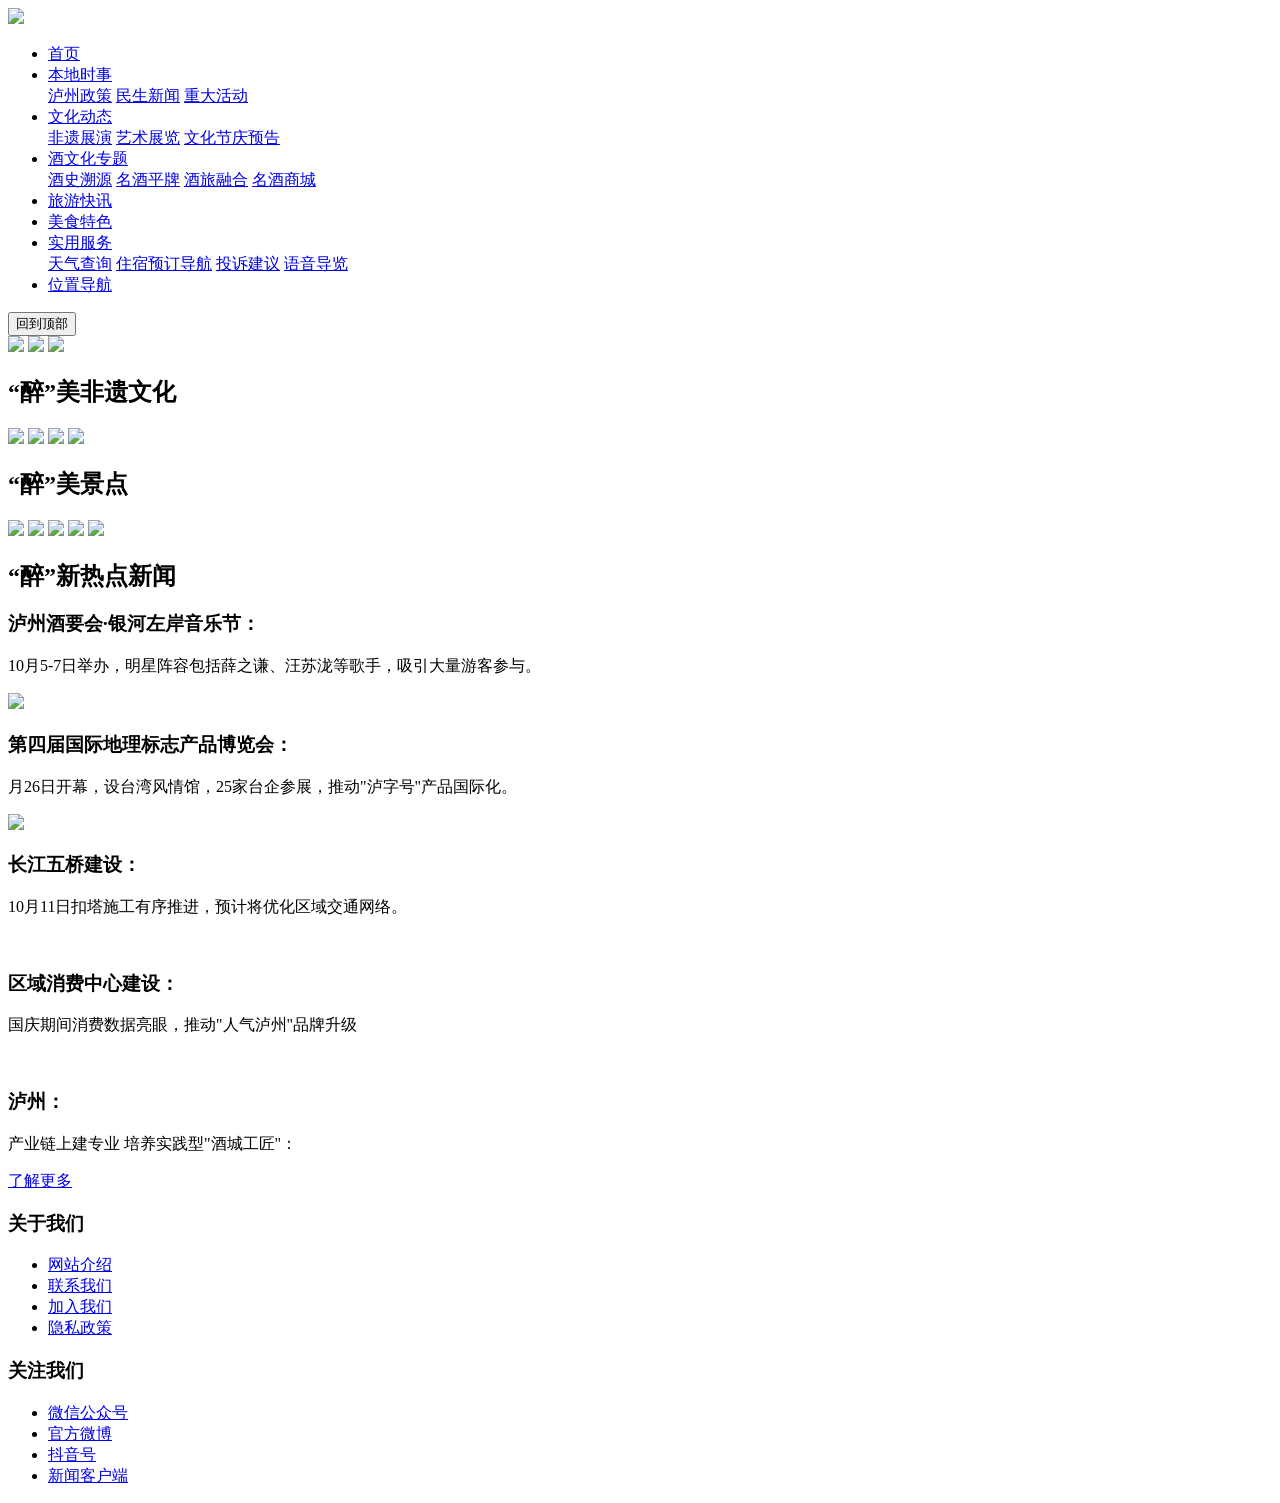
==== index.html @ 80a8ec39 "Add files via upload" ====
<!DOCTYPE html>
<html>
<head>
  <meta charset="utf-8" />
  <title>我的家乡泸州</title>
  <link rel="stylesheet" href="css/style1.css">
</head>

<body>
  

  <div class="header">
    <div id="logo">
      <img src="img/logo.jpg" />
    </div>
    <div id="menu">
      <ul>
        <li class="active"><a href="#">首页</a></li>
        <li><a href="#">本地时事</a>
          <div class="dropdown-content">
            <a href="#">泸州政策</a>
            <a href="#">民生新闻</a>
            <a href="#">重大活动</a>
          </div>
        </li>
        <li><a href="#">文化动态</a>
          <div class="dropdown-content">
            <a href="#">非遗展演</a>
            <a href="#">艺术展览</a>
            <a href="#">文化节庆预告</a>
          </div>
        </li>

        <li><a href="#">酒文化专题</a>
          <div class="dropdown-content">
            <a href="#">酒史溯源</a>
            <a href="#">名酒平牌</a>
            <a href="#">酒旅融合</a>
            <a href="#">名酒商城</a>
          </div>
        </li>
        <li><a href="#">旅游快讯</a></li>
        <li><a href="#">美食特色</a></li>
        <li><a href="#">实用服务</a>
          <div class="dropdown-content">
            <a href="#">天气查询</a>
            <a href="#">住宿预订导航</a>
            <a href="#">投诉建议</a>
            <a href="#">语音导览</a>
          </div>
        </li>
        <li><a href="#">位置导航</a></li>
      </ul>
    </div>
  </div>
<button id="goTop" >回到顶部</button>
  <div class="slider">
    <div class="slides">
      <img src="img/luzhoulaojiao.png" />
      <img src="img/yanhua.jpg" />
      <img src="img/yinyuejie.jpg" />
    </div>
  </div>

  <div class="cultural-container">
    <h2 class="cultural-title">“醉”美非遗文化</h2>
    <div class="cultural">
      <div class="imfeiyi">
        <img src="img/laojiaojiu.jpg" />
        <img src="img/youzhisan.jpg" />
        <img src="img/b4cc32f3ae7ab6ab8ab278a510dfec4.jpg" />
        <a href="index2.html">
          <img src="img/a1a43e0ed096597790162cbc3f86e03.jpg" />
        </a>
      </div>
    </div>
  </div>

  <div class="cultural-container">
    <h2 class="cultural-title">“醉”美景点</h2>
    <div class="cultural">
      <div class="imfeiyi">
        <img src="img/jinlongsi.jpg" />
        <img src="img/zhonggulou.jpg" />
        <img src="img/shike.jpg" />
        <img src="img/zhongshan.jpg" />
        <a href="index3.html">
          <img src="img/liaojie.jpg" />
        </a>
      </div>
    </div>
  </div>

  <div class="xinwen-container">
    <h2 class="news-title">“醉”新热点新闻</h2>
    <div class="xinwen">
      <div class="xinwen1">
        <p>
        <h3>泸州酒要会·银河左岸音乐节‌：</h3>10月5-7日举办，明星阵容包括薛之谦、汪苏泷等歌手，吸引大量游客参与。‌</p>
        <img src="img/xinwen.jpg" />
      </div>

      <div class="xinwen2">
        <p>
        <h3>第四届国际地理标志产品博览会‌：</h3>月26日开幕，设台湾风情馆，25家台企参展，推动"泸字号"产品国际化。‌</p>
        <img src="img/xinwen2.jpg" />
      </div>

      <div class="xinwen3">
        <h3>长江五桥建设‌：</h3>
        <p>10月11日扣塔施工有序推进，预计将优化区域交通网络。‌‌</p>
        <br />
        <p>
        <h3>区域消费中心建设‌：</h3>国庆期间消费数据亮眼，推动"人气泸州"品牌升级</p>
        <br />
        <p>
        <h3>泸州：</h3>产业链上建专业 培养实践型"酒城工匠"：
        </p>
      </div>

      <div class="vertical-button">
        <a href="#">了解更多</a>
      </div>
    </div>
  </div>

  <div class="footer">
    <div class="footer-section">
      <h3>关于我们</h3>
      <ul>
        <li><a href="#">网站介绍</a></li>
        <li><a href="#">联系我们</a></li>
        <li><a href="#">加入我们</a></li>
        <li><a href="#">隐私政策</a></li>
      </ul>
    </div>
    <div class="footer-section">
      <h3>关注我们</h3>
      <ul>
        <li><a href="#">微信公众号</a></li>
        <li><a href="#">官方微博</a></li>
        <li><a href="#">抖音号</a></li>
        <li><a href="#">新闻客户端</a></li>
      </ul>
    </div>
  </div>


  <script src="js/script1.js"></script>
</body>
</html>
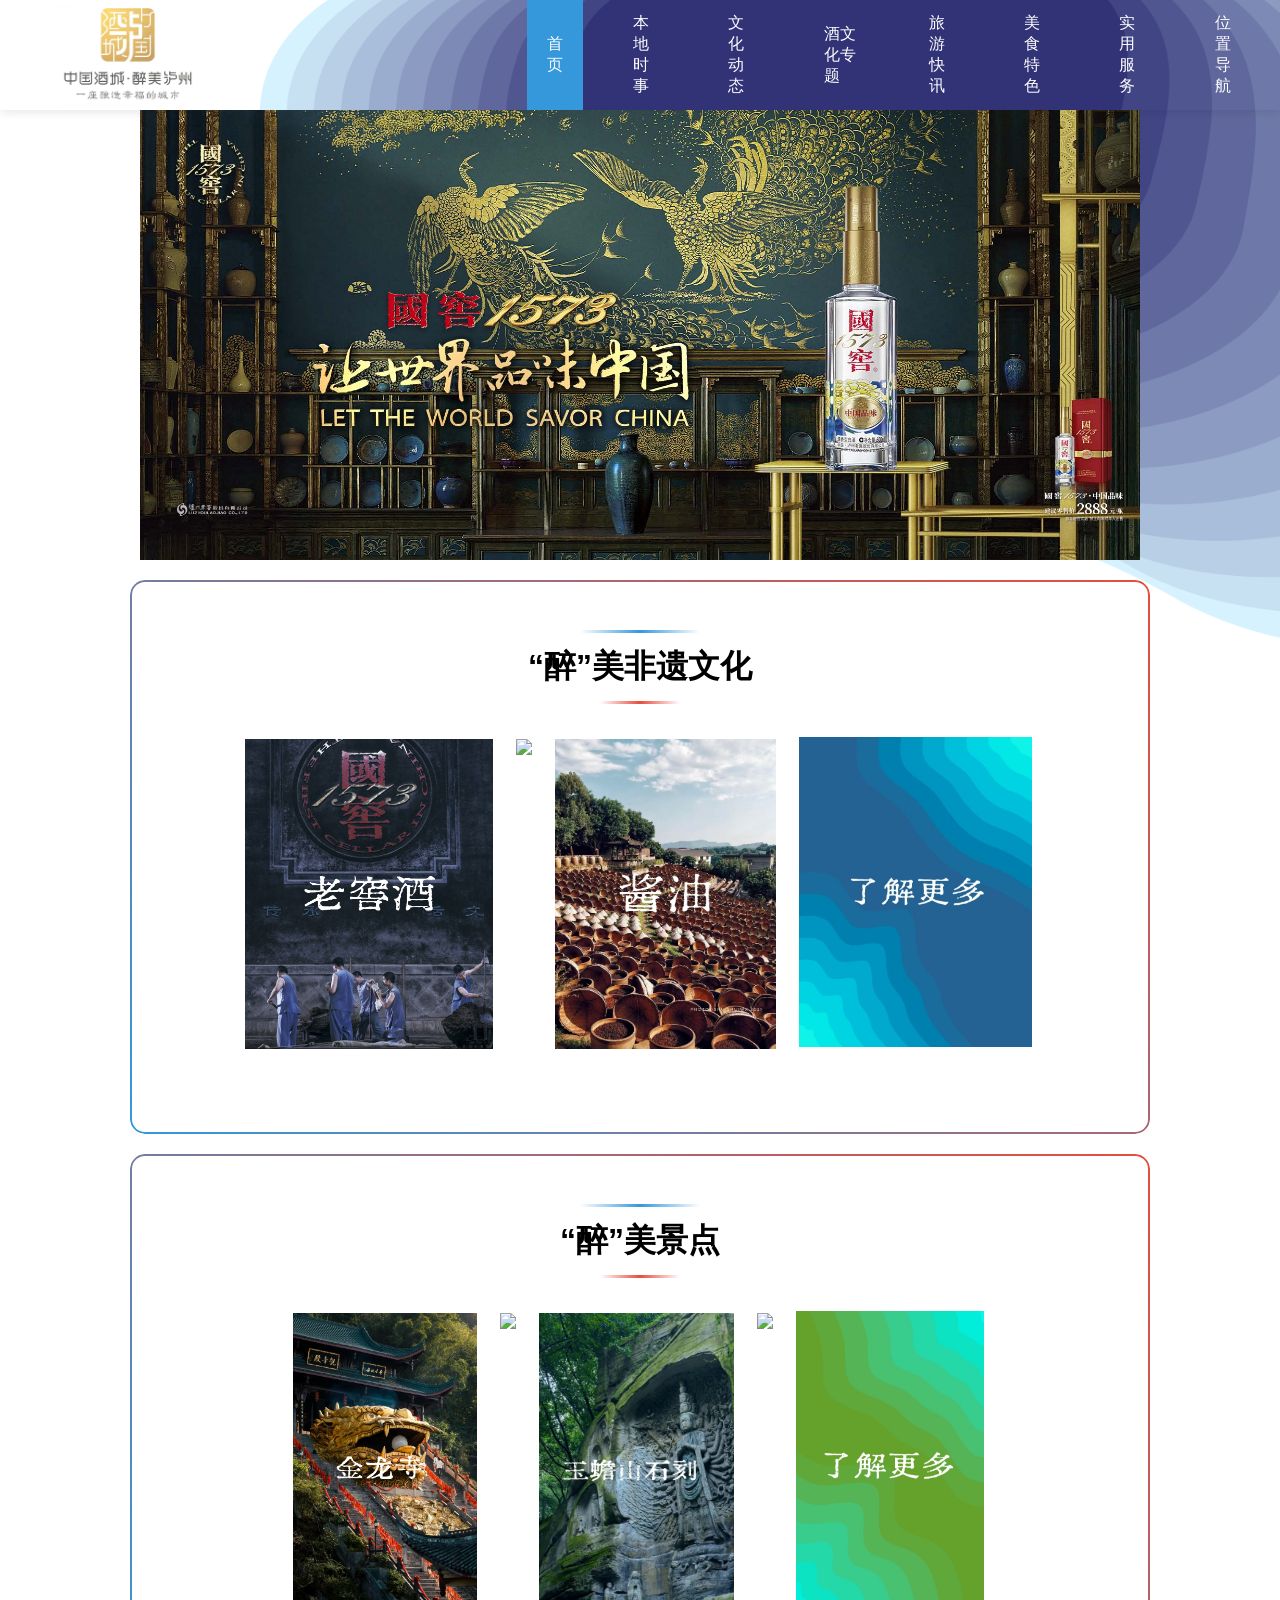
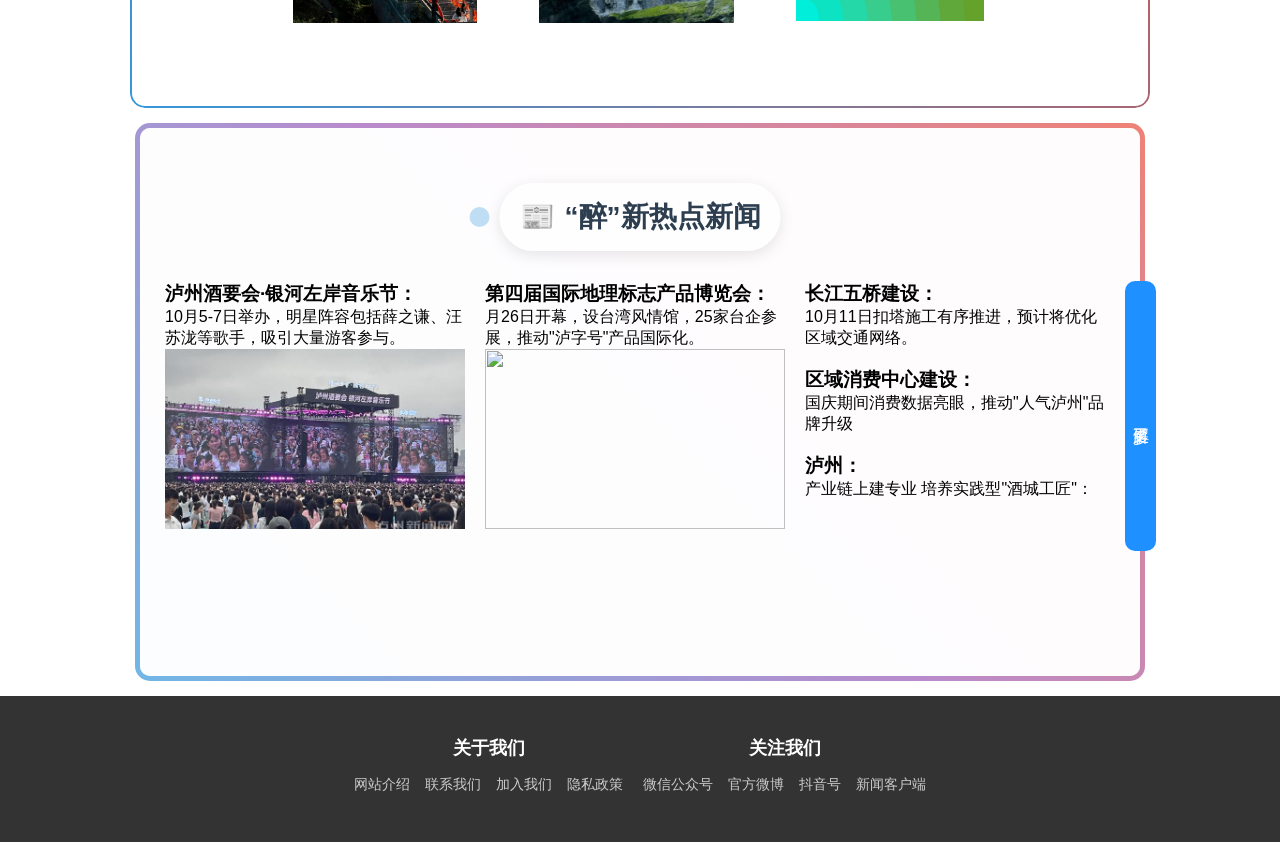
==== commit 802ddb75: "Update index.html" ====
--- a/index.html
+++ b/index.html
@@ -3,7 +3,7 @@
 <head>
   <meta charset="utf-8" />
   <title>我的家乡泸州</title>
-  <link rel="stylesheet" href="css/style1.css">
+  <link rel="stylesheet" href="shixun001/css/style1.css">
 </head>
 
 <body>
@@ -11,7 +11,7 @@
 
   <div class="header">
     <div id="logo">
-      <img src="img/logo.jpg" />
+      <img src="shixun001/img/logo.jpg" />
     </div>
     <div id="menu">
       <ul>
@@ -56,9 +56,9 @@
 <button id="goTop" >回到顶部</button>
   <div class="slider">
     <div class="slides">
-      <img src="img/luzhoulaojiao.png" />
-      <img src="img/yanhua.jpg" />
-      <img src="img/yinyuejie.jpg" />
+      <img src="shixun001/img/luzhoulaojiao.png" />
+      <img src="shixun001/img/yanhua.jpg" />
+      <img src="shixun001/img/yinyuejie.jpg" />
     </div>
   </div>
 
@@ -66,11 +66,11 @@
     <h2 class="cultural-title">“醉”美非遗文化</h2>
     <div class="cultural">
       <div class="imfeiyi">
-        <img src="img/laojiaojiu.jpg" />
-        <img src="img/youzhisan.jpg" />
-        <img src="img/b4cc32f3ae7ab6ab8ab278a510dfec4.jpg" />
+        <img src="shixun001/img/laojiaojiu.jpg" />
+        <img src="shixun001/img/youzhisan.jpg" />
+        <img src="shixun001/img/b4cc32f3ae7ab6ab8ab278a510dfec4.jpg" />
         <a href="index2.html">
-          <img src="img/a1a43e0ed096597790162cbc3f86e03.jpg" />
+          <img src="shixun001/img/a1a43e0ed096597790162cbc3f86e03.jpg" />
         </a>
       </div>
     </div>
@@ -80,12 +80,12 @@
     <h2 class="cultural-title">“醉”美景点</h2>
     <div class="cultural">
       <div class="imfeiyi">
-        <img src="img/jinlongsi.jpg" />
-        <img src="img/zhonggulou.jpg" />
-        <img src="img/shike.jpg" />
-        <img src="img/zhongshan.jpg" />
+        <img src="shixun001/img/jinlongsi.jpg" />
+        <img src="shixun001/img/zhonggulou.jpg" />
+        <img src="shixun001/img/shike.jpg" />
+        <img src="shixun001/img/zhongshan.jpg" />
         <a href="index3.html">
-          <img src="img/liaojie.jpg" />
+          <img src="shixun001/img/liaojie.jpg" />
         </a>
       </div>
     </div>
@@ -97,13 +97,13 @@
       <div class="xinwen1">
         <p>
         <h3>泸州酒要会·银河左岸音乐节‌：</h3>10月5-7日举办，明星阵容包括薛之谦、汪苏泷等歌手，吸引大量游客参与。‌</p>
-        <img src="img/xinwen.jpg" />
+        <img src="shixun001/img/xinwen.jpg" />
       </div>
 
       <div class="xinwen2">
         <p>
         <h3>第四届国际地理标志产品博览会‌：</h3>月26日开幕，设台湾风情馆，25家台企参展，推动"泸字号"产品国际化。‌</p>
-        <img src="img/xinwen2.jpg" />
+        <img src="shixun001/img/xinwen2.jpg" />
       </div>
 
       <div class="xinwen3">
@@ -146,6 +146,6 @@
   </div>
 
 
-  <script src="js/script1.js"></script>
+  <script src="./js/script1.js"></script>
 </body>
-</html>+</html>
--- a/shixun001/css/style1.css
+++ b/shixun001/css/style1.css
@@ -0,0 +1,444 @@
+
+			* {
+				margin: 0;
+				padding: 0;
+				box-sizing: border-box;
+			}
+
+			body {
+				background-image: url("../img/bacg.jpg");
+				background-repeat: no-repeat;
+				background-size: cover;
+				background-attachment: fixed;
+			}
+
+			.header {
+				display: flex;
+				align-items: center;
+				padding: 0 20px;
+				box-shadow: 0 2px 10px rgba(0, 0, 0, 0.1);
+				height: 110px;
+			}
+
+			#logo img {
+				height: 100px;
+				width: auto;
+				margin-top: 6px;
+				margin-left: 40px;
+			}
+
+			#menu {
+				display: flex;
+				height: 100%;
+				margin-left: 300px;
+			}
+
+			#menu ul {
+				display: flex;
+				list-style: none;
+				height: 100%;
+			}
+
+			#menu li {
+				position: relative;
+				height: 100%;
+				margin-left: 30px;
+			}
+
+			#menu li a {
+				display: flex;
+				align-items: center;
+				height: 100%;
+				padding: 0 20px;
+				color: #ffffff;
+				text-decoration: none;
+				font-size: 16px;
+				font-weight: 500;
+
+
+			}
+			#goTop{
+				display: none;position: fixed;
+				right: 40px;bottom: 50px;
+				padding: 10px 16px;
+				border: none;
+				background: #3498db;
+				color: white;
+				border-radius: 6px;cursor: pointer;
+				font-size:14px;
+			}
+
+			#menu li a:hover {
+				background-color: #34495e;
+				color: #3498db;
+			}
+
+			#menu li.active a {
+				background-color: #3498db;
+				color: white;
+			}
+
+			#menu .dropdown-content {
+				display: none;
+				position: absolute;
+				top: 70px;
+				left: 0;
+				background-color: #f9f9f9;
+				min-width: 180px;
+				box-shadow: 0 8px 16px rgba(0, 0, 0, 0.1);
+				z-index: 1;
+			}
+
+			#menu .dropdown-content a {
+				color: #2c3e50;
+				padding: 12px 16px;
+				text-decoration: none;
+				display: block;
+				height: auto;
+			}
+
+			#menu .dropdown-content a:hover {
+				background-color: #ddd;
+				color: #3498db;
+			}
+
+			#menu li:hover .dropdown-content {
+				display: block;
+			}
+
+			.slider {
+				width: 1000px;
+				height: 450px;
+				overflow: hidden;
+				margin: 0 auto;
+			}
+
+			.slides {
+				display: flex;
+				width: 300%;
+				animation: slide 10s infinite;
+			}
+
+			.slides img {
+				width: 33.33%;
+				height: 100%;
+				object-fit: cover;
+			}
+
+			@keyframes slide {
+
+				0%,
+				30% {
+					transform: translateX(0);
+				}
+
+				33%,
+				63% {
+					transform: translateX(-33.33%);
+				}
+
+				66%,
+				96% {
+					transform: translateX(-66.66%);
+				}
+
+				100% {
+					transform: translateX(0);
+				}
+			}
+
+
+			.cultural-title {
+				font-size: 32px;
+				font-family: "Microsoft YaHei", sans-serif;
+				text-align: center;
+				margin: 30px 0;
+				padding: 15px 0;
+				position: relative;
+
+			}
+
+			.cultural-title::before {
+				content: "";
+				position: absolute;
+				top: 0;
+				left: 50%;
+				transform: translateX(-50%);
+				width: 120px;
+				height: 3px;
+				background: linear-gradient(to right, transparent, #3498db, transparent);
+			}
+
+			.cultural-title::after {
+				content: "";
+				position: absolute;
+				bottom: 0;
+				left: 50%;
+				transform: translateX(-50%);
+				width: 80px;
+				height: 3px;
+				background: linear-gradient(to right, transparent, #e74c3c, transparent);
+			}
+
+
+			.news-title {
+				font-size: 28px;
+				font-family: "Microsoft YaHei", sans-serif;
+				text-align: center;
+				margin: 30px 0;
+				padding: 15px 20px;
+				position: relative;
+				color: #2c3e50;
+				background-color: rgba(255, 255, 255, 0.7);
+				border-radius: 50px;
+				display: inline-block;
+				left: 50%;
+				transform: translateX(-50%);
+				box-shadow: 0 4px 15px rgba(0, 0, 0, 0.1);
+			}
+
+			.news-title::before {
+				content: "📰";
+				margin-right: 10px;
+			}
+
+			.news-title::after {
+				content: "";
+				position: absolute;
+				top: 50%;
+				left: -30px;
+				width: 20px;
+				height: 20px;
+				background-color: #3498db;
+				border-radius: 50%;
+				transform: translateY(-50%);
+				opacity: 0.3;
+				animation: pulse 2s infinite;
+			}
+
+			@keyframes pulse {
+				0% {
+					transform: translateY(-50%) scale(1);
+				}
+
+				50% {
+					transform: translateY(-50%) scale(1.5);
+				}
+
+				100% {
+					transform: translateY(-50%) scale(1);
+				}
+			}
+
+
+			.cultural-container {
+				margin: 20px auto;
+				width: 1020px;
+				padding: 20px;
+				position: relative;
+			}
+
+			.cultural-container::before {
+				content: "";
+				position: absolute;
+				top: 0;
+				left: 0;
+				right: 0;
+				bottom: 0;
+				border: 2px solid transparent;
+				background: linear-gradient(45deg, #3498db, #e74c3c) border-box;
+				-webkit-mask: linear-gradient(#fff 0 0) padding-box,
+					linear-gradient(#fff 0 0);
+				-webkit-mask-composite: destination-out;
+				mask-composite: exclude;
+				border-radius: 15px;
+				pointer-events: none;
+				z-index: -1;
+			}
+
+
+			.xinwen-container {
+				width: 1000px;
+				margin: 20px auto;
+				padding: 25px;
+				position: relative;
+				background-color: rgba(255, 255, 255, 0.8);
+				border-radius: 10px;
+			}
+
+			.xinwen-container::before {
+				content: "";
+				position: absolute;
+				top: -5px;
+				left: -5px;
+				right: -5px;
+				bottom: -5px;
+				background: linear-gradient(45deg, #3498db, #9b59b6, #e74c3c);
+				border-radius: 15px;
+				z-index: -1;
+				opacity: 0.7;
+			}
+
+			.xinwen-container::after {
+				content: "";
+				position: absolute;
+				top: 0;
+				left: 0;
+				right: 0;
+				bottom: 0;
+				background-color: rgba(255, 255, 255, 0.9);
+				border-radius: 10px;
+				z-index: -1;
+			}
+
+
+			.cultural {
+				margin: 10px auto;
+				width: 1000px;
+				height: 370px;
+			}
+
+			.cultural p {
+				font-size: 30px;
+				font-family: "Microsoft YaHei", sans-serif;
+				text-align: center;
+			}
+
+			.imfeiyi {
+				display: flex;
+				margin-bottom: 15px;
+				align-items: center;
+				height: 300px;
+				justify-content: center;
+			}
+
+			.imfeiyi img {
+				margin-right: 23px;
+				margin-top: 20px;
+				height: 310px;
+				transition: transform 0.3s ease;
+				cursor: pointer;
+			}
+
+			.imfeiyi img:hover {
+				transform: scale(1.09);
+				box-shadow: 0 5px 15px rgba(0, 0, 0, 0.3);
+			}
+
+			.xinwen {
+				width: 1000px;
+				height: 370px;
+				margin: 0 auto;
+				font-family: "Microsoft YaHei", sans-serif;
+			}
+
+			.xinwen>p {
+				font-size: 20px;
+				font-weight: bold;
+				margin-bottom: 15px;
+				color: #333;
+				text-align: center;
+			}
+
+
+			.xinwen1,
+			.xinwen2,
+			.xinwen3 {
+				float: left;
+				width: 300px;
+				margin-right: 20px;
+				height: 300px;
+				overflow: hidden;
+			}
+
+
+			.xinwen1 img,
+			.xinwen2 img,
+			.xinwen3 img {
+				width: 100%;
+				height: 180px;
+				object-fit: cover;
+				display: block;
+				margin-bottom: 10px;
+				transition: transform 0.3s ease;
+			}
+
+			.xinwen1 img:hover,
+			.xinwen2 img:hover,
+			.xinwen3 img:hover {
+				transform: scale(1.05);
+			}
+
+			.vertical-button a {
+				writing-mode: vertical-rl;
+				text-orientation: mixed;
+				padding: 18px 5px;
+				background-color: #1E90FF;
+				color: white;
+				text-decoration: none;
+				border-radius: 10px;
+				font-size: 16px;
+				height: 270px;
+				display: flex;
+				align-items: center;
+				justify-content: center;
+			}
+
+			.vertical-button a:hover {
+				background-color: #0066CC;
+			}
+
+			.footer {
+				width: 100%;
+				background-color: #333;
+				color: #fff;
+				padding: 30px 0;
+				display: flex;
+				justify-content: center;
+				margin-top: auto;
+			}
+
+			.footer-container {
+				width: 100%;
+				max-width: 1200px;
+				display: flex;
+				justify-content: space-around;
+				flex-wrap: wrap;
+			}
+
+			.footer-section {
+				min-width: 200px;
+				margin: 10px;
+			}
+
+			.footer-section h3 {
+				font-size: 18px;
+				margin-bottom: 15px;
+				color: #fff;
+				text-align: center;
+			}
+
+			.footer-section ul {
+				list-style: none;
+				display: flex;
+				flex-wrap: wrap;
+				justify-content: center;
+				gap: 15px;
+			}
+
+			.footer-section li {
+				margin-bottom: 8px;
+			}
+
+			.footer-section a {
+				color: #ccc;
+				text-decoration: none;
+				font-size: 14px;
+				transition: color 0.3s;
+				white-space: nowrap;
+			}
+
+			.footer-section a:hover {
+				color: #fff;
+			}
+		
